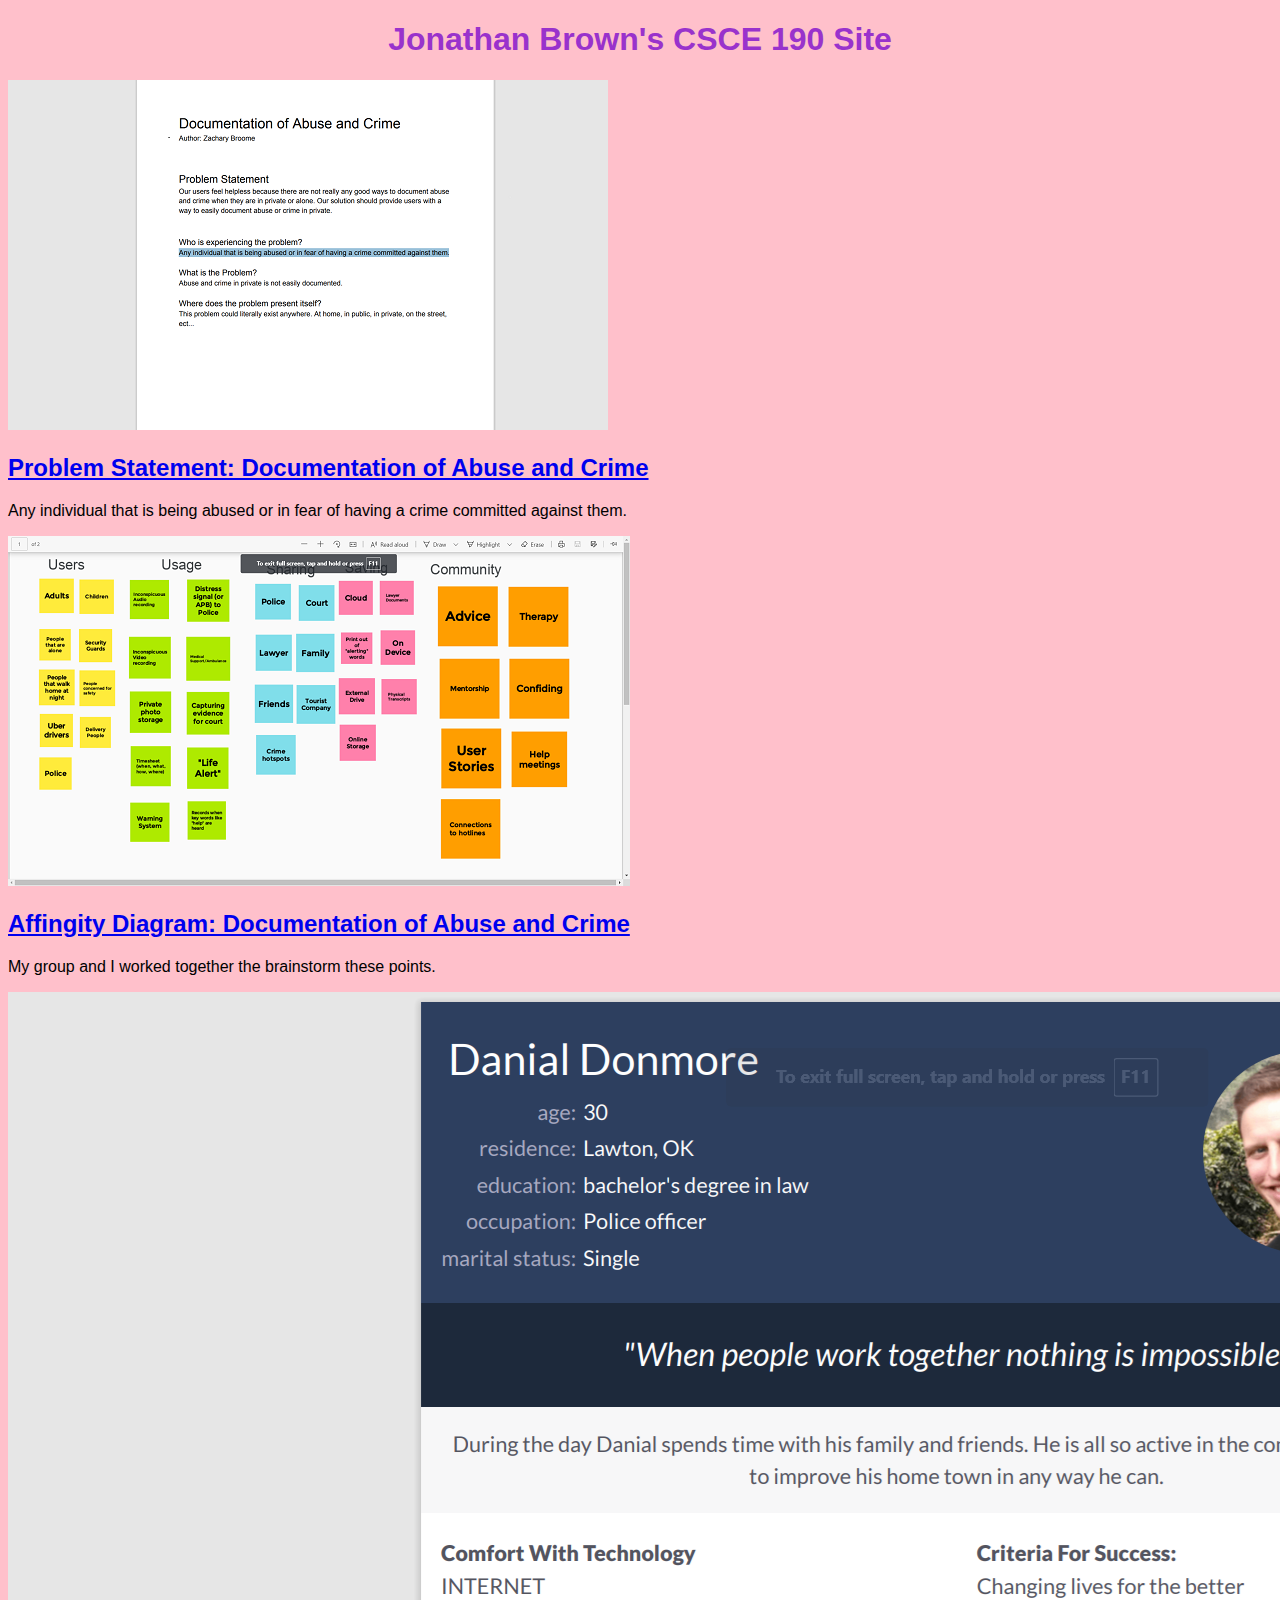
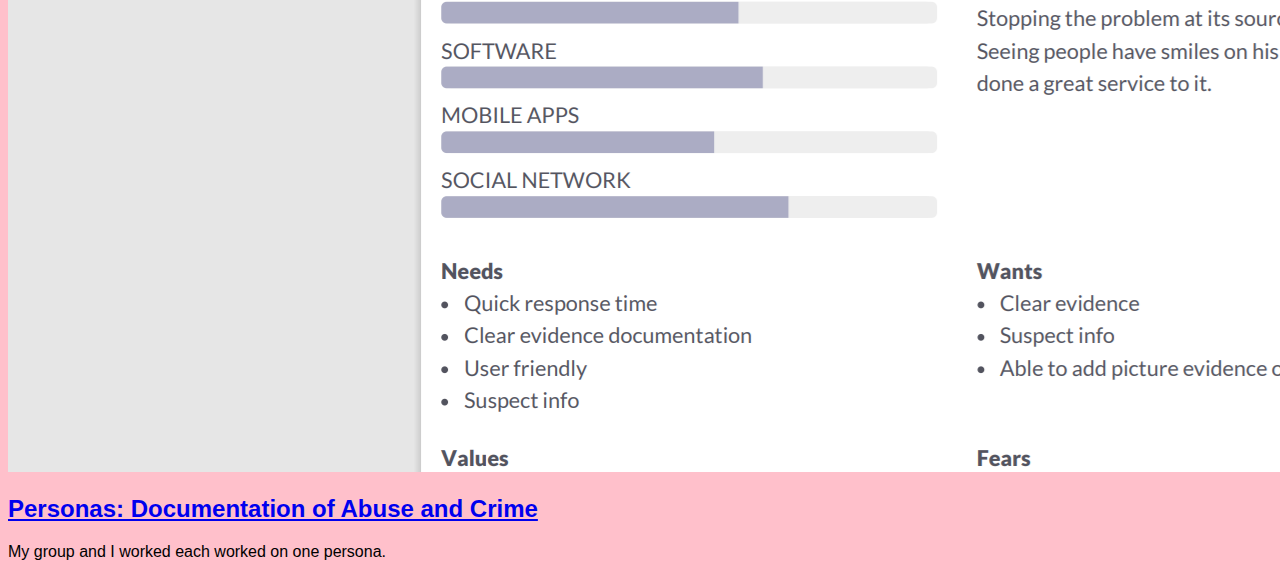
==== index.html @ de3474aa "Add files via upload" ====
<!DocTYPE html>
<html>
    <head>
        <title>CSCE 190: Jonathan Brown</title>
        <link rel="stylesheet" href="styles.css">
    </head>
    <body>
        <h1>Jonathan Brown's CSCE 190 Site</h1>
        <!--Problem Statement Assignment-->
        <section class = "Assignment">
            <a href = file/Problem-Statement_1.pdf><img src ="images/Problem-Statement_1.png"></a>
            <section class = "Assigment-Details">
                <a href="files/Problem-Statement_1.pdf"><h2>Problem Statement: Documentation of Abuse and Crime</h2></a>
                <p>
                    Any individual that is being abused or in fear of having a crime committed against them.
                </p>
            </section>
        </section> 
        
        <!--Affinity Diagram Assignment-->
        <section class="Assignment">
            <a href="files/Affinity_Diagram.pdf"><img src ="images/Affinity_Diagram.png"></a>
            <section class="Assignment_Details">
                <a href="files/Affinity_Diagram.pdf"><h2>Affingity Diagram: Documentation of Abuse and Crime</h2></a>
                <p>
                    My group and I worked together the brainstorm these points.
                </p>
            </section>
        </section>
        <!--Affinity Diagram Assignment-->
        <section class="Assignment">
            <a href="files/Personas.pdf"><img src ="images/Personas.png"></a>
            <section class="Assignment_Details">
                <a href="files/Personas.pdf"><h2>Personas: Documentation of Abuse and Crime</h2></a>
                <p>
                    My group and I worked each worked on one persona.
                </p>
            </section>
        </section>
    </body>
</html>
---- styles.css ----
body{
    background:pink;
    font-family:Arial,Helvetica, sans-serif;
}
.assignment{
    display:flex;
    padding:10px;
    margin:10px;
    background:lightgray;

}

.assignment img{
    width:200px;
    padding:10px;
}
h1{
    color: darkorchid;
    text-align:center
}
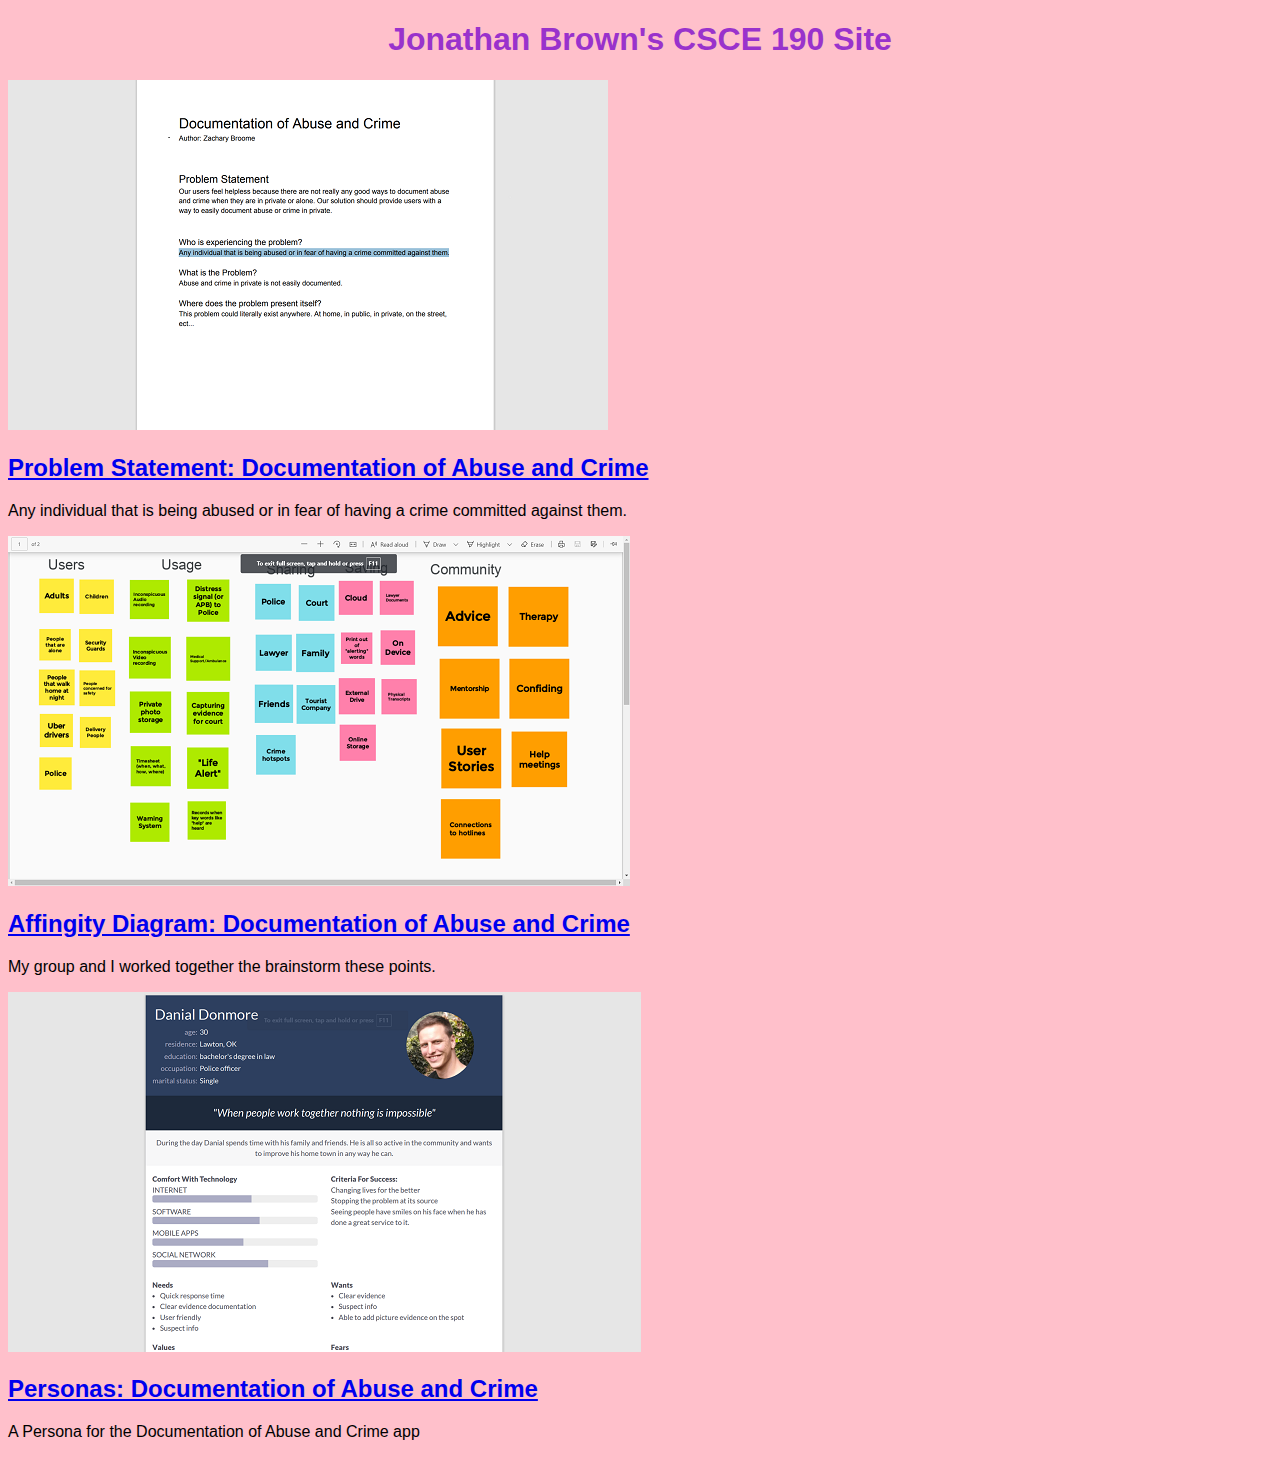
==== commit 228f9602: "Add files via upload" ====
--- a/index.html
+++ b/index.html
@@ -2,7 +2,7 @@
 <html>
     <head>
         <title>CSCE 190: Jonathan Brown</title>
-        <link rel="stylesheet" href="styles.css">
+        <link rel="stylesheet" href="styles.css.css">
     </head>
     <body>
         <h1>Jonathan Brown's CSCE 190 Site</h1>
@@ -33,7 +33,7 @@
             <section class="Assignment_Details">
                 <a href="files/Personas.pdf"><h2>Personas: Documentation of Abuse and Crime</h2></a>
                 <p>
-                    My group and I worked each worked on one persona.
+                    A Persona for the Documentation of Abuse and Crime app
                 </p>
             </section>
         </section>
--- a/styles.css.css
+++ b/styles.css.css
@@ -0,0 +1,22 @@
+body{
+    background:pink;
+    font-family:Arial,Helvetica, sans-serif;
+}
+
+.assignment{
+    display:flex;
+    padding:10px;
+    margin:10px;
+    background:lightgray;
+
+}
+
+.assignment img{
+    width:200px;
+    padding:10px;
+}
+
+h1{
+    color: darkorchid;
+    text-align:center
+}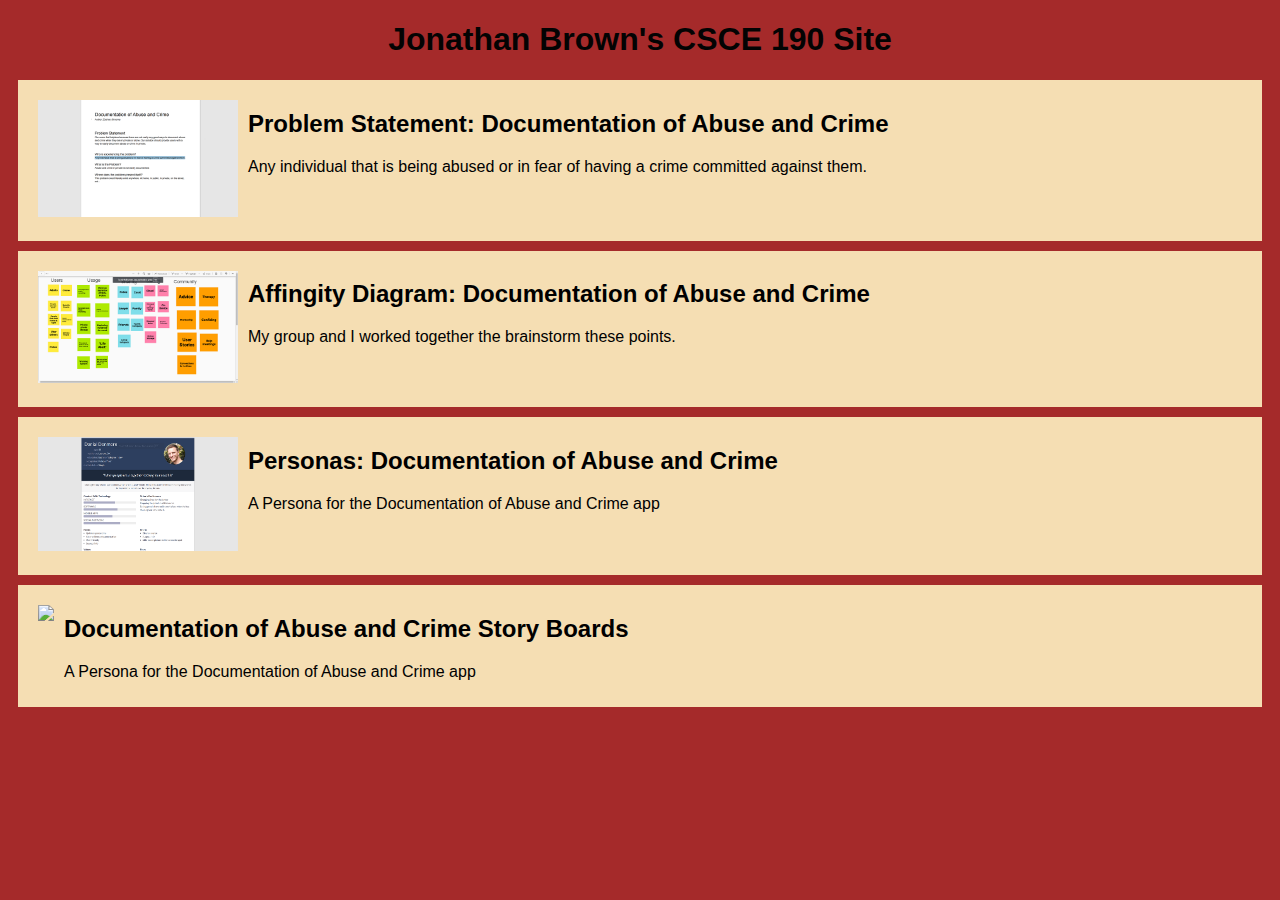
==== commit 1196fdca: "Add files via upload" ====
--- a/index.html
+++ b/index.html
@@ -2,7 +2,7 @@
 <html>
     <head>
         <title>CSCE 190: Jonathan Brown</title>
-        <link rel="stylesheet" href="styles.css.css">
+        <link rel="stylesheet" href="styles.css">
     </head>
     <body>
         <h1>Jonathan Brown's CSCE 190 Site</h1>
@@ -27,7 +27,7 @@
                 </p>
             </section>
         </section>
-        <!--Affinity Diagram Assignment-->
+        <!--Stroy Board Assignment-->
         <section class="Assignment">
             <a href="files/Personas.pdf"><img src ="images/Personas.png"></a>
             <section class="Assignment_Details">
@@ -37,5 +37,14 @@
                 </p>
             </section>
         </section>
+        <section class="Assignment">
+            <a href="files/StroyBoard.pdf"><img src ="images/StroyBoard.png"></a>
+            <section class="Assignment_Details">
+                <a href="files/StroyBoard.pdf"><h2>Documentation of Abuse and Crime Story Boards</h2></a>
+                <p>
+                    A Persona for the Documentation of Abuse and Crime app
+                </p>
+            </section>
+        </section>
     </body>
 </html>--- a/styles.css
+++ b/styles.css
@@ -0,0 +1,26 @@
+body{
+    background:brown;
+    font-family:Arial,Helvetica, sans-serif;
+}
+
+.Assignment{
+    display:flex;
+    padding:10px;
+    margin:10px;
+    background:wheat;
+
+}
+
+.Assignment img{
+    width:200px;
+    padding:10px;
+}
+
+h1{
+    color: rgb(3, 3, 3);
+    text-align:center
+}
+a {
+    text-decoration:none;
+    color:black;
+}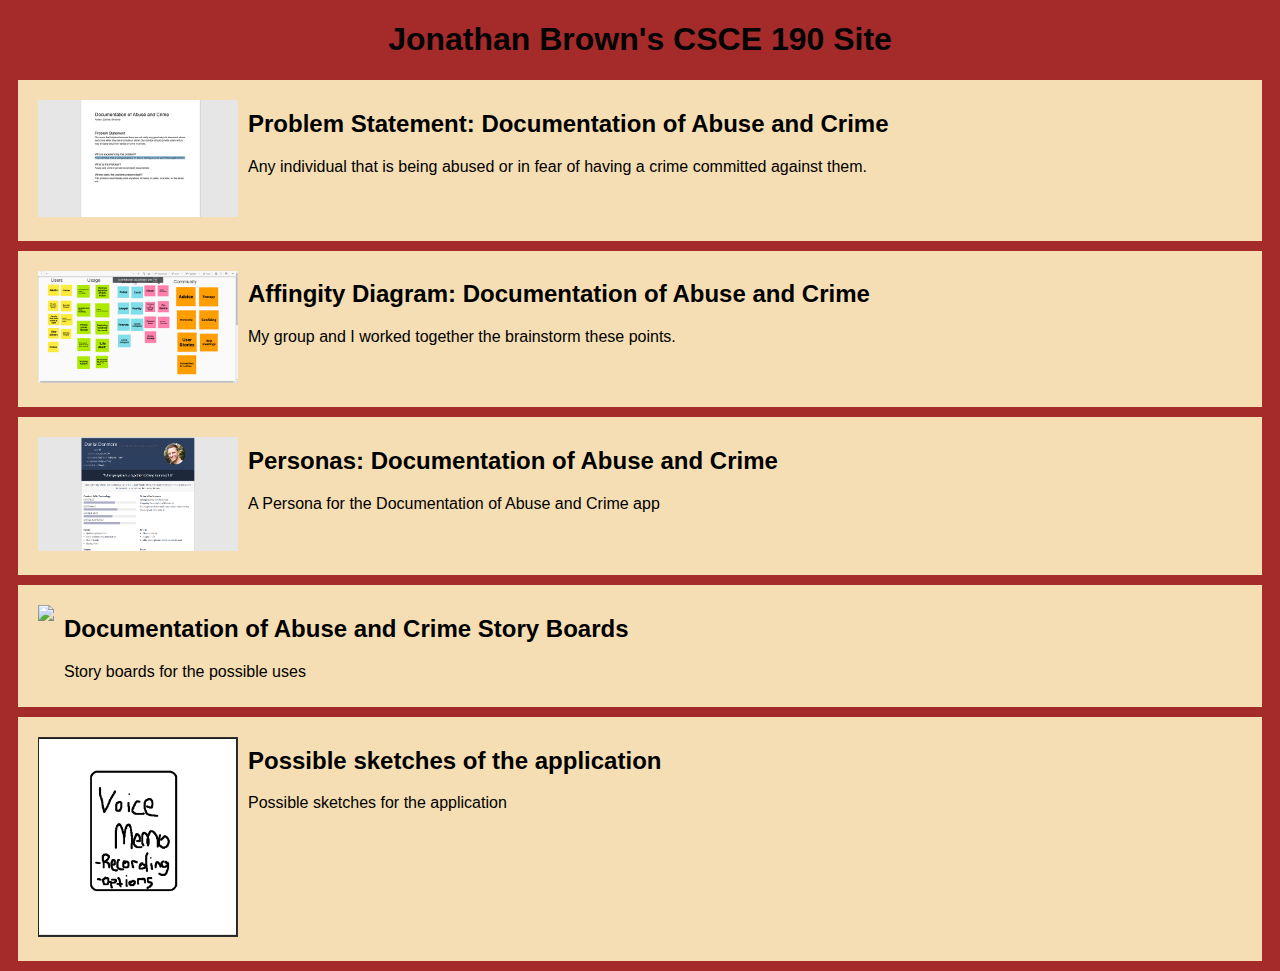
==== commit e907132b: "Add files via upload" ====
--- a/index.html
+++ b/index.html
@@ -42,7 +42,16 @@
             <section class="Assignment_Details">
                 <a href="files/StroyBoard.pdf"><h2>Documentation of Abuse and Crime Story Boards</h2></a>
                 <p>
-                    A Persona for the Documentation of Abuse and Crime app
+                    Story boards for the possible uses
+                </p>
+            </section>
+        </section>
+        <section class="Assignment">
+            <a href="files/sketch.pdf"><img src ="images/sketch.png"></a>
+            <section class="Assignment_Details">
+                <a href="files/sketch.pdf"><h2> Possible sketches of the application</h2></a>
+                <p>
+                    Possible sketches for the application
                 </p>
             </section>
         </section>
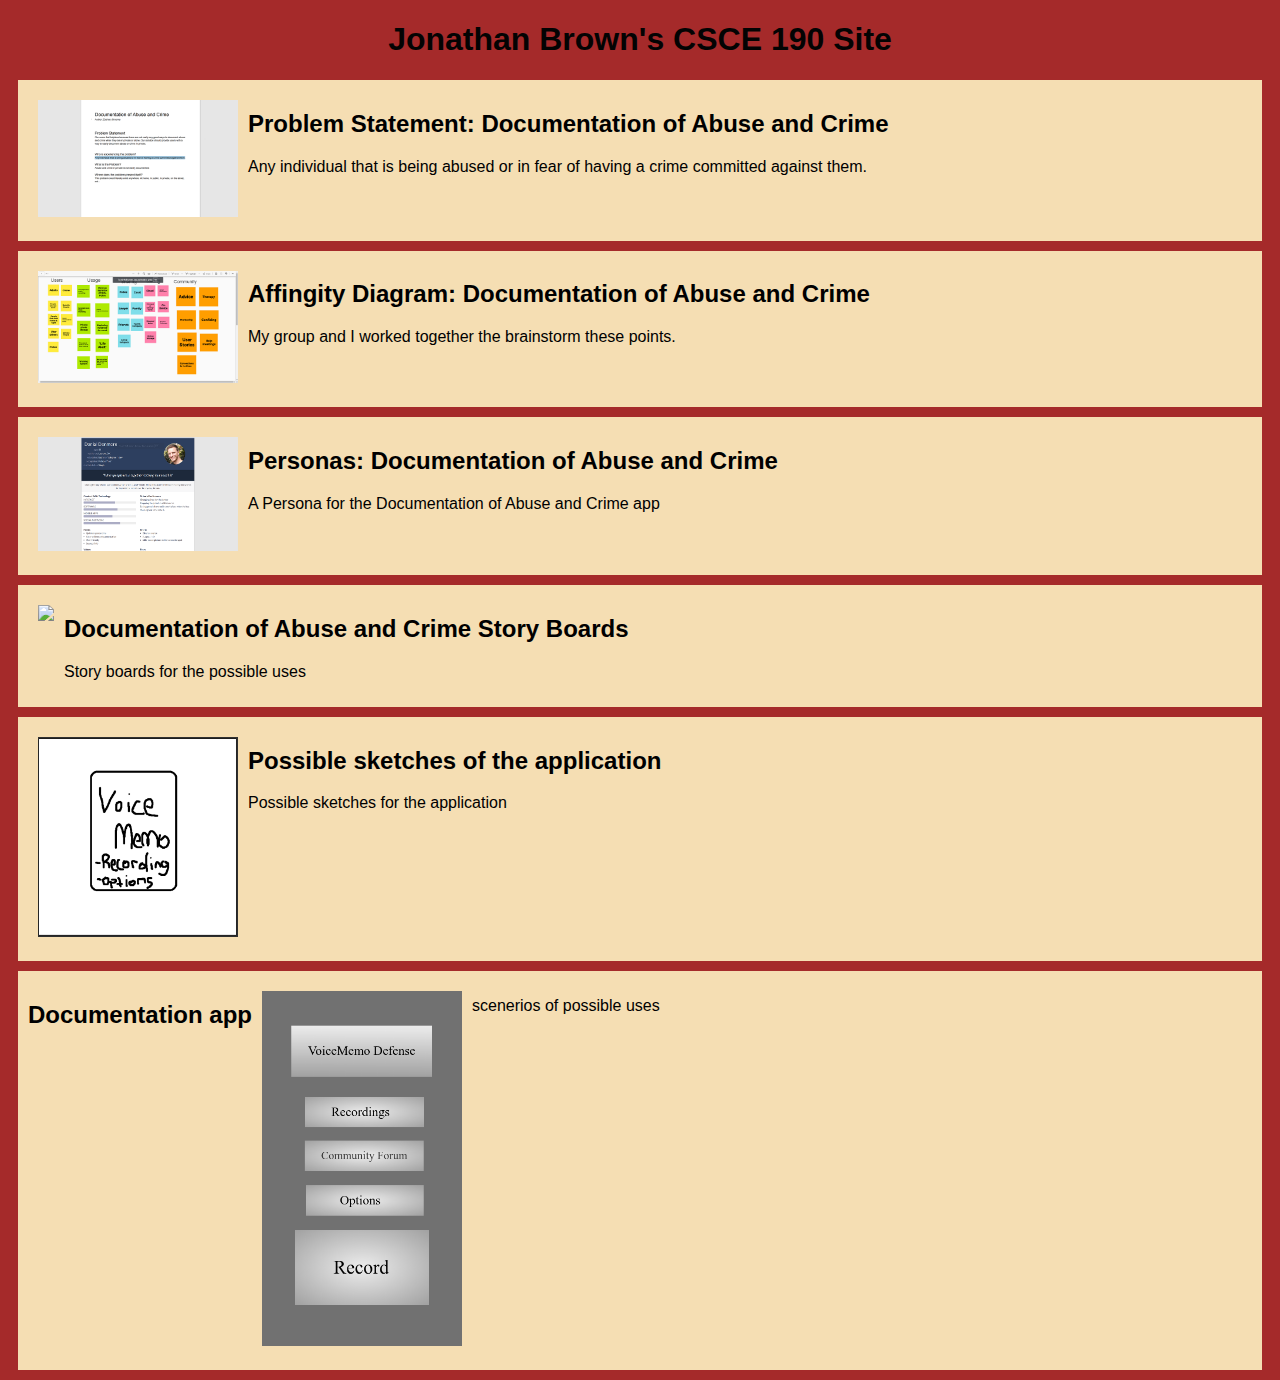
==== commit fe291111: "Add files via upload" ====
--- a/index.html
+++ b/index.html
@@ -46,6 +46,7 @@
                 </p>
             </section>
         </section>
+
         <section class="Assignment">
             <a href="files/sketch.pdf"><img src ="images/sketch.png"></a>
             <section class="Assignment_Details">
@@ -55,5 +56,15 @@
                 </p>
             </section>
         </section>
+
+        <section class="Assignment">
+            <a href="files/low-file Prototype/index.html"> <h2> Documentation app</h2></a>
+                <a href="files/low-file Prototype/index.html"><img src ="images/low-file Prototype.png"></a>
+            <section class="Assignment_Details">
+                <p>
+                    scenerios of possible uses
+                </p>
+            </section>
+        </section>
     </body>
 </html>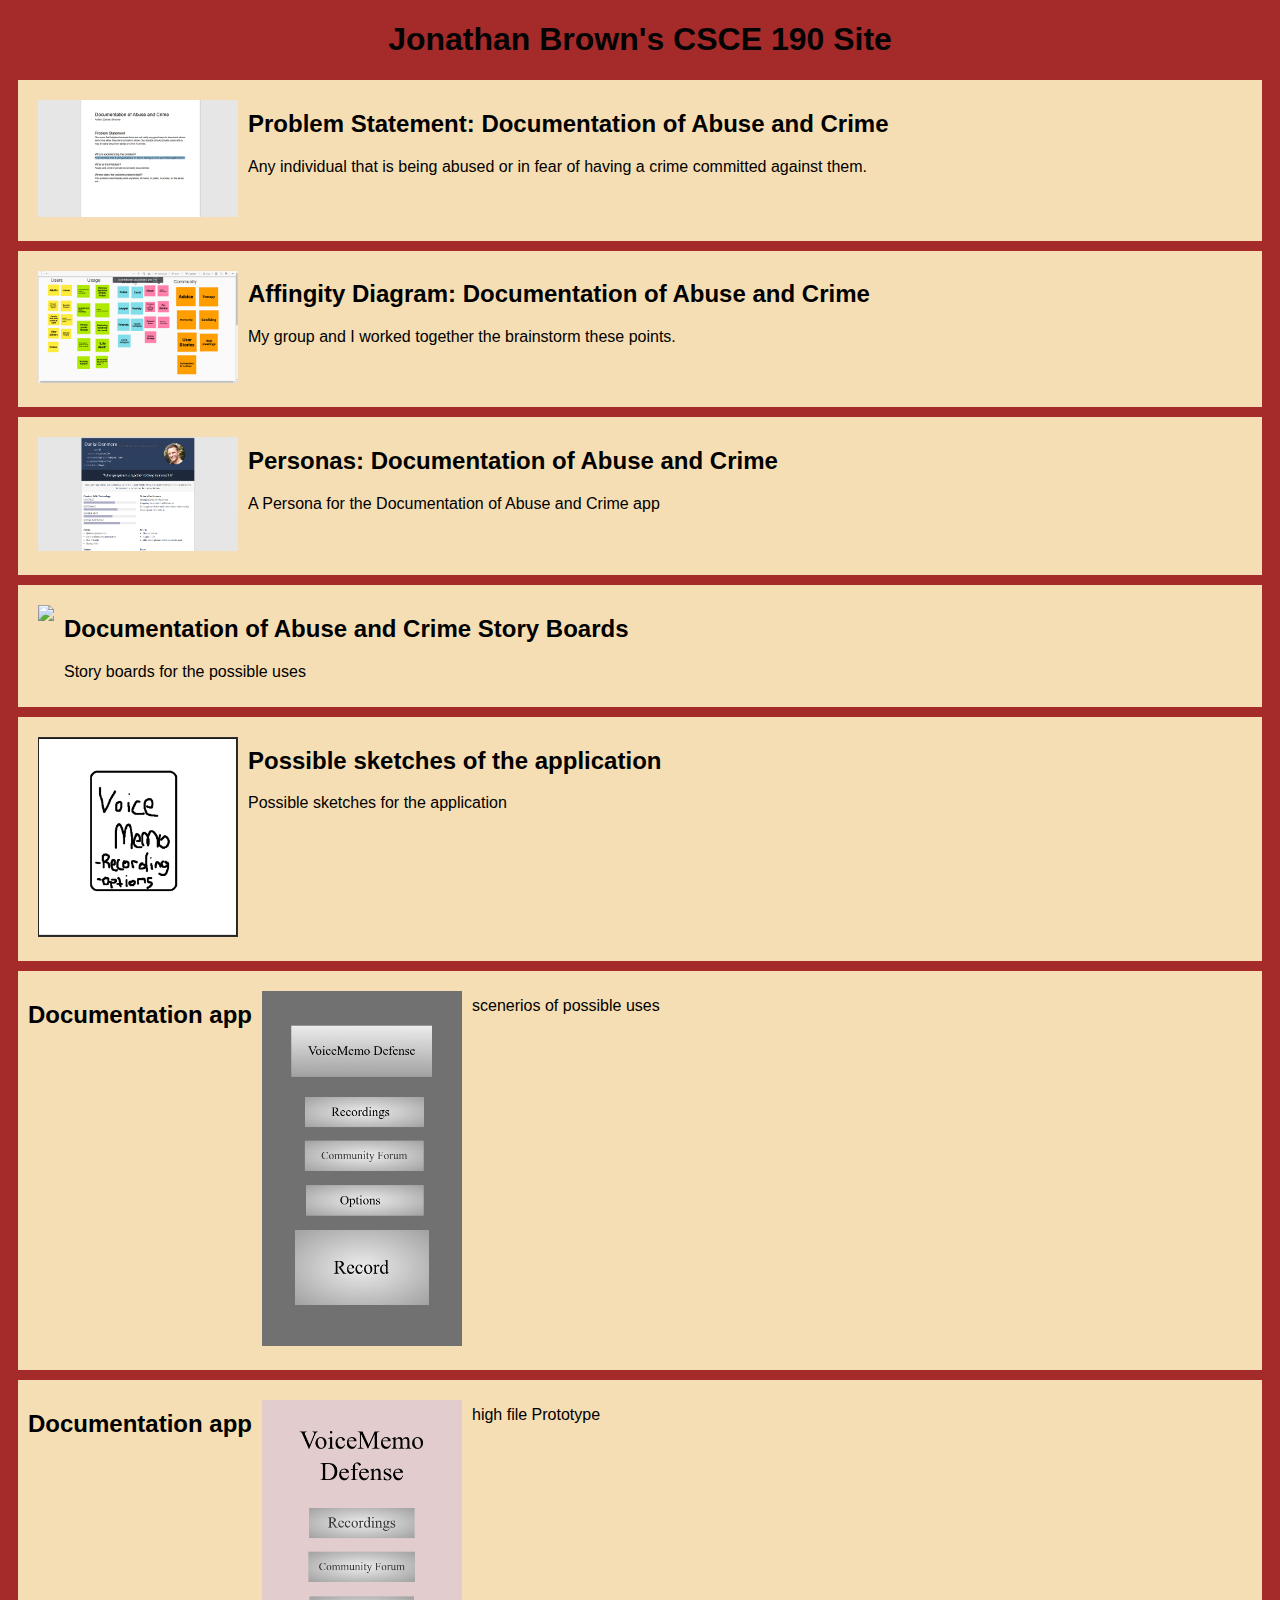
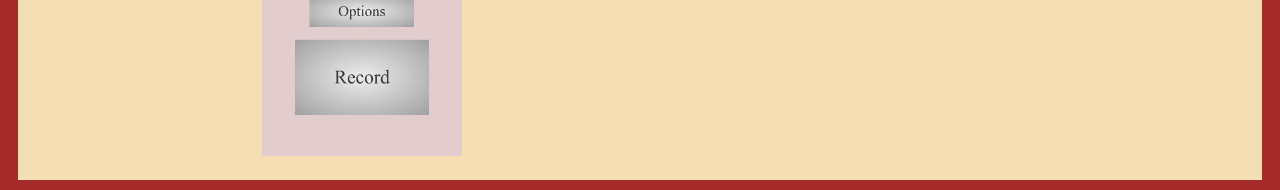
==== commit 6ba40b73: "Add files via upload" ====
--- a/index.html
+++ b/index.html
@@ -66,5 +66,14 @@
                 </p>
             </section>
         </section>
+        <section class="Assignment">
+            <a href="files/hi-file Prototype/index.html"> <h2> Documentation app</h2></a>
+                <a href="files/hi-file Prototype/index.html"><img src ="images/hi-file Prototype.png"></a>
+            <section class="Assignment_Details">
+                <p>
+                    high file Prototype
+                </p>
+            </section>
+        </section>
     </body>
 </html>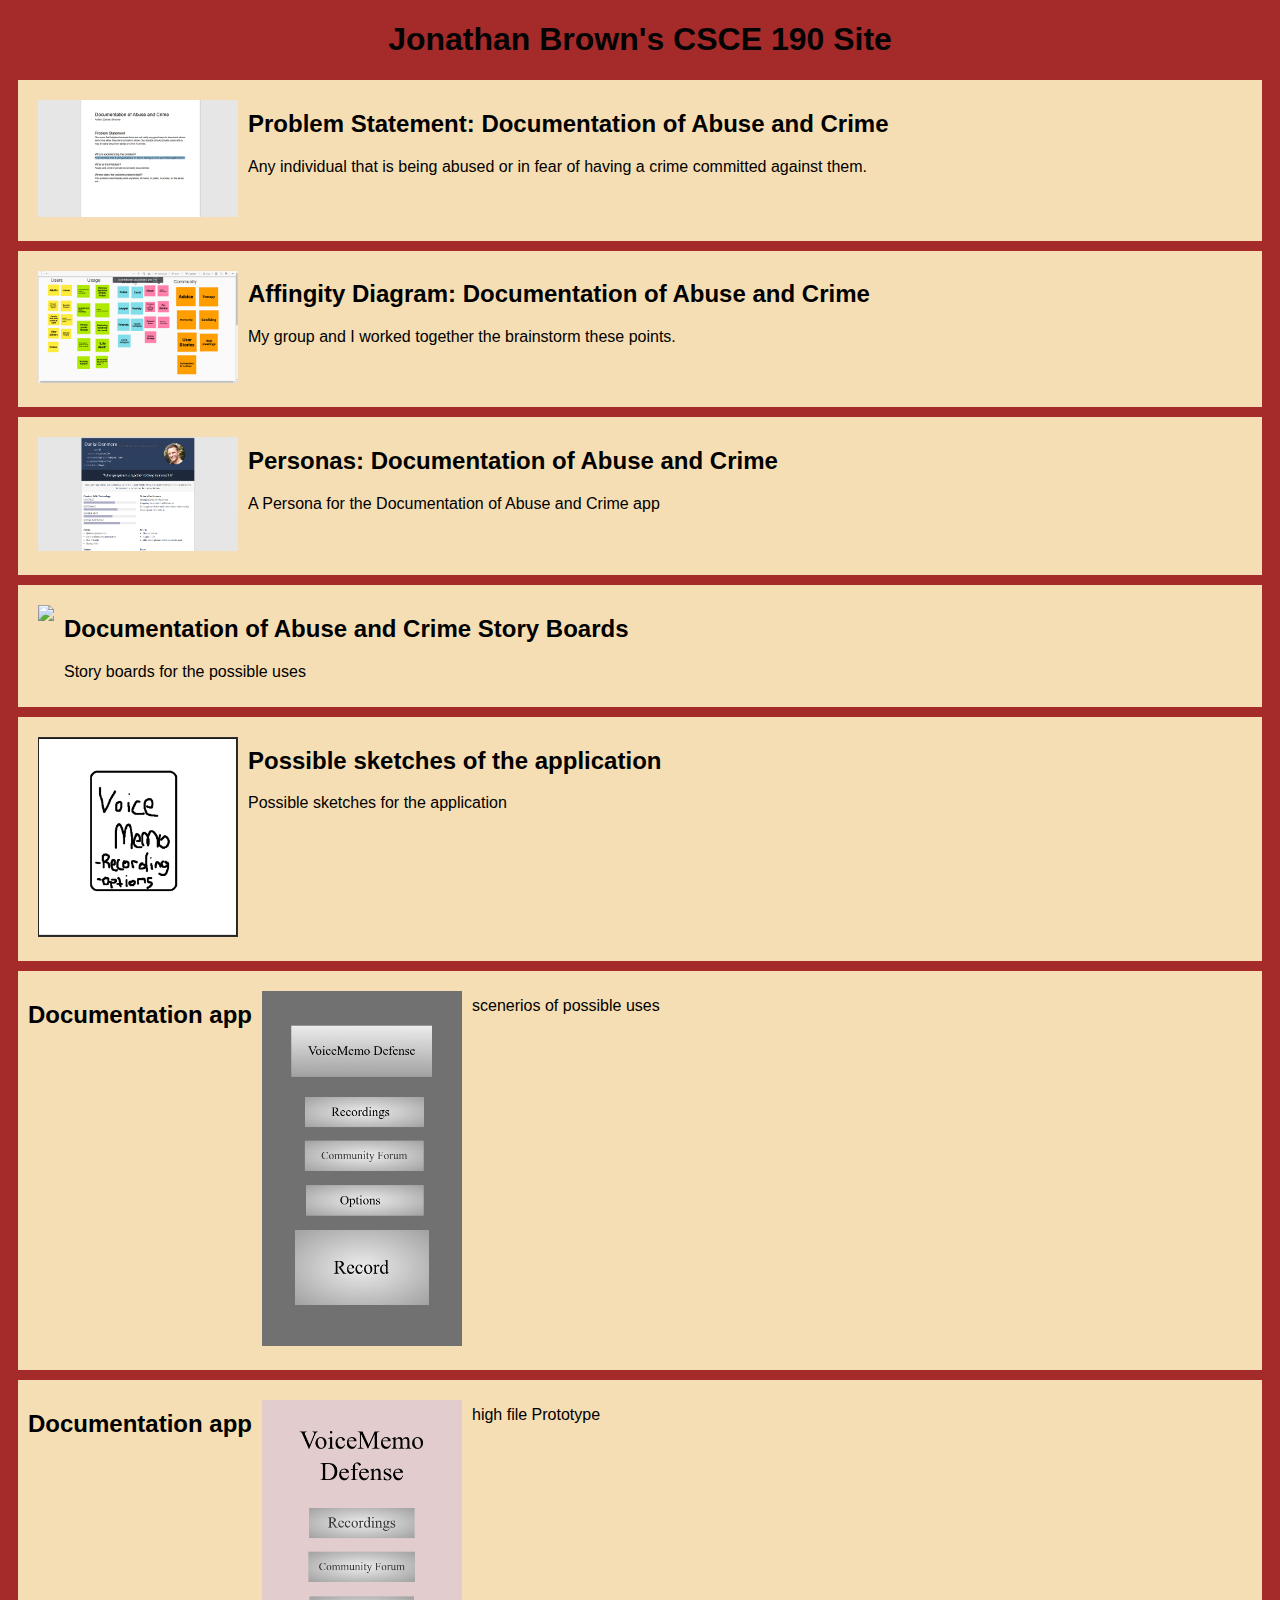
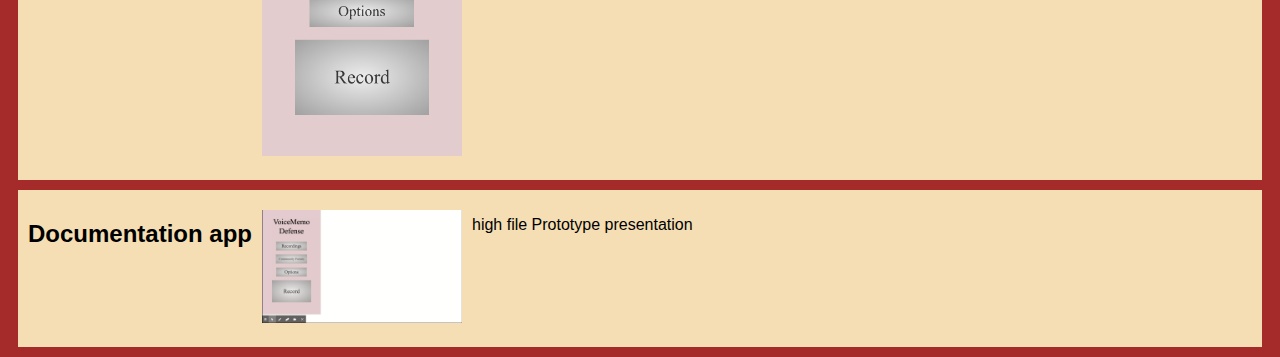
==== commit 5217e36b: "Add files via upload" ====
--- a/index.html
+++ b/index.html
@@ -27,7 +27,7 @@
                 </p>
             </section>
         </section>
-        <!--Stroy Board Assignment-->
+        <!--persona Assignment-->
         <section class="Assignment">
             <a href="files/Personas.pdf"><img src ="images/Personas.png"></a>
             <section class="Assignment_Details">
@@ -37,6 +37,7 @@
                 </p>
             </section>
         </section>
+        <!--Story Board Assignment-->
         <section class="Assignment">
             <a href="files/StroyBoard.pdf"><img src ="images/StroyBoard.png"></a>
             <section class="Assignment_Details">
@@ -46,7 +47,7 @@
                 </p>
             </section>
         </section>
-
+        <!--sketch Assignment-->
         <section class="Assignment">
             <a href="files/sketch.pdf"><img src ="images/sketch.png"></a>
             <section class="Assignment_Details">
@@ -56,7 +57,7 @@
                 </p>
             </section>
         </section>
-
+        <!--low file Assignment-->
         <section class="Assignment">
             <a href="files/low-file Prototype/index.html"> <h2> Documentation app</h2></a>
                 <a href="files/low-file Prototype/index.html"><img src ="images/low-file Prototype.png"></a>
@@ -66,6 +67,7 @@
                 </p>
             </section>
         </section>
+        <!--hi file Assignment-->
         <section class="Assignment">
             <a href="files/hi-file Prototype/index.html"> <h2> Documentation app</h2></a>
                 <a href="files/hi-file Prototype/index.html"><img src ="images/hi-file Prototype.png"></a>
@@ -75,5 +77,15 @@
                 </p>
             </section>
         </section>
+        <!--hi file presentation Assignment-->
+        <section class="Assignment">
+            <a href="https://www.youtube.com/watch?v=kH3UpSReMrU&feature=youtu.be"> <h2> Documentation app</h2></a>
+                <a href="https://www.youtube.com/watch?v=kH3UpSReMrU&feature=youtu.be"><img src ="images/hi-fi prototype.png"></a>
+            <section class="Assignment_Details">
+                <p>
+                    high file Prototype presentation
+                </p>
+            </section>
+        </section>
     </body>
 </html>